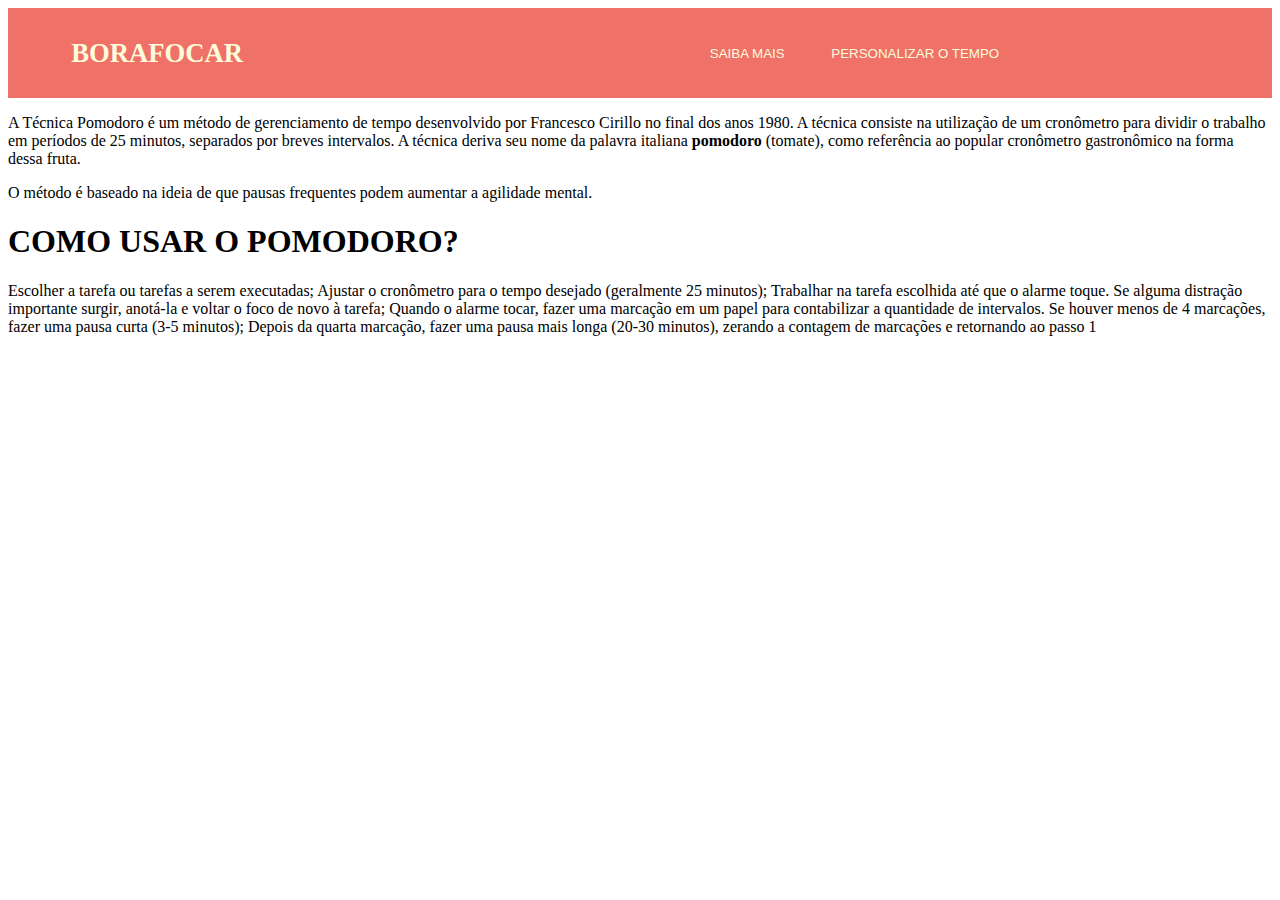
==== sobre.html @ 0cc93b8c "colocando a header na pagina sobre" ====
<!DOCTYPE html>
<html lang="pt-br">
<head>
    <meta charset="UTF-8">
    <meta http-equiv="X-UA-Compatible" content="IE=edge">
    <meta name="viewport" content="width=device-width, initial-scale=1.0">
    <link rel="stylesheet" href="css/estilo.css">
    <title>BORA FOCAR</title>
</head>
<body>
  <header id="cabecalho">
    BORAFOCAR
    <nav id="menu-principal">
        <h1>Menu Principal</h1>
        <button class="botao-menu-principal"> <a href="sobre.html">Saiba mais</a> </button>
        <button class="botao-menu-principal">Personalizar o Tempo</button>
    </nav>
</header>
  <p>A Técnica Pomodoro é um método de gerenciamento de tempo desenvolvido por Francesco Cirillo no final dos anos 1980. A técnica consiste na utilização de um cronômetro para dividir o trabalho em períodos de 25 minutos, separados por breves intervalos. A técnica deriva seu nome da palavra italiana <strong>pomodoro</strong> (tomate), como referência ao popular cronômetro gastronômico na forma dessa fruta. </p>
  
  <p>O método é baseado na ideia de que pausas frequentes podem aumentar a agilidade mental. </p>
  <h1> COMO USAR O POMODORO?</h1>
  <P>Escolher a tarefa ou tarefas a serem executadas;
    Ajustar o cronômetro para o tempo desejado (geralmente 25 minutos);
    Trabalhar na tarefa escolhida até que o alarme toque. Se alguma distração importante surgir, anotá-la e voltar o foco de novo à tarefa;
    Quando o alarme tocar, fazer uma marcação em um papel para contabilizar a quantidade de intervalos.
    Se houver menos de 4 marcações, fazer uma pausa curta (3-5 minutos);
    Depois da quarta marcação, fazer uma pausa mais longa (20-30 minutos), zerando a contagem de marcações e retornando ao passo 1</P>
</body>
</html>
---- css/estilo.css ----
@charset "UTF-8";
@import url('https://fonts.googleapis.com/css2?family=Lexend:wght@100;200;300;400;500;600;700;800;900&display=swap');


/* Paleta de cores
#0081A7 -azul
#00AFB9 - anil
#FDFCDC - amarelo claro
#FED9B7 - salmao claro
#F07167 - salmao forte*/

.container{
   background-color: #FFE3E0;
   margin: 0;
   display: flex;
   flex-direction: column;
   font-family: 'Lexend', Arial, sans-serif;
}

/* CSS DO CABECALHO */
#cabecalho{
   display: flex;
   flex-direction: row;
   padding-left: 5%;
   padding-right: 20%;
   height: 10vh;
   align-items: center;
   justify-content: space-between;
   background-color: #F07167;
   font-weight: 800;
   font-size: 20pt;
   color: #FDFCDC;
}

#cabecalho h1{
   display: none;
}


nav#menu-principal{
   height: 100%;
}
.botao-menu-principal{
   padding: 10px;
   height: 100%;
   background: transparent;
   color: #FDFCDC;
   text-transform: uppercase;
   border: none;
   margin-left: 10px;
   margin-right: 10px;
   cursor: pointer;
   transition: all .3s linear;
}

.botao-menu-principal a{
   text-decoration: none;
   color: #FDFCDC;
}

.botao-menu-principal a:hover{
   color: #F07167;
   background: #FDFCDC;
}

/* CSS DO MAIN BLOCO PRINCIPAL - ONDE SERÁ EXIBIDO O CONTEUDO */
#bloco-principal{
   display: flex;
   height: 90vh;
   background-color:#FED9B7;
   flex-direction: column;
   justify-content:space-between
}
#conteudo{
   display: flex;
   flex-direction: row;
   align-items: center;
}

.ciclos{
   display: flex;
   flex-direction: column;
}


/* CSS DO RODAPÉ */
#rodape{
   display: flex;
   flex-direction: row;
   align-items: center;
   padding-left: 5%;
   padding-right: 20%;
   justify-content: space-between;
   font-weight: 400;
}
#rodape p{
   background-color: #f0706765;
   padding: 5px 10px;
   border-radius: 15px;
   color: white;
   font-size: 10pt;
}

#rodape #icones-midias-sociais{
   background-color: #f0706765;
   padding: 5px 10px 1px 10px;
   border-radius: 15px;
   align-items: center;
}
#icones-midias-sociais a{
   margin-inline: 5px;
}
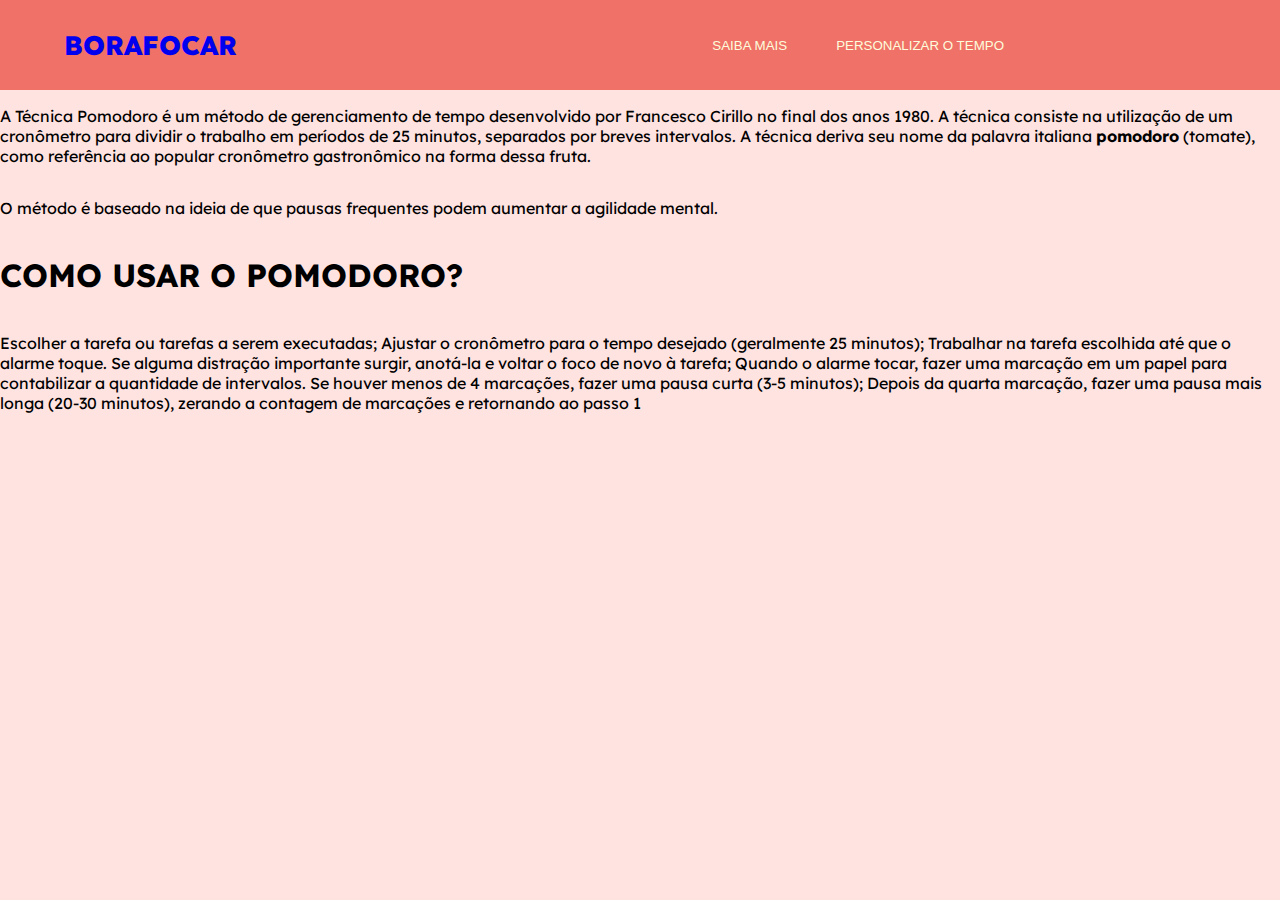
==== commit 0bcee86c: "ajeitando titulo para link" ====
--- a/sobre.html
+++ b/sobre.html
@@ -7,9 +7,9 @@
     <link rel="stylesheet" href="css/estilo.css">
     <title>BORA FOCAR</title>
 </head>
-<body>
+<body class="container">
   <header id="cabecalho">
-    BORAFOCAR
+    <a href="index.html" class="titulo">BORAFOCAR</a> 
     <nav id="menu-principal">
         <h1>Menu Principal</h1>
         <button class="botao-menu-principal"> <a href="sobre.html">Saiba mais</a> </button>
--- a/css/estilo.css
+++ b/css/estilo.css
@@ -31,7 +31,9 @@
    font-size: 20pt;
    color: #FDFCDC;
 }
-
+#cabecalho .titulo{
+   text-decoration: none;
+}
 #cabecalho h1{
    display: none;
 }
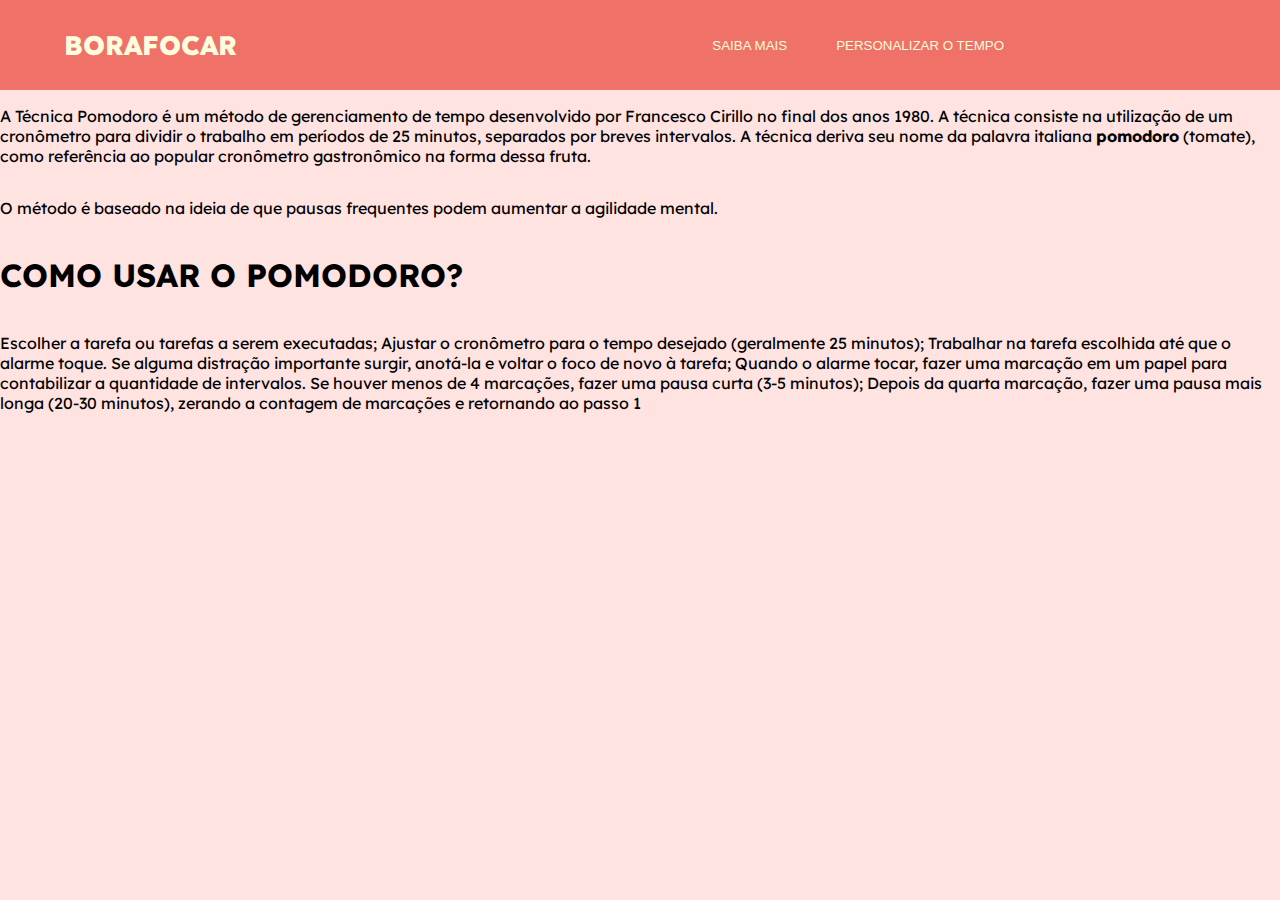
==== commit f956e362: "botão do menu principal" ====
--- a/sobre.html
+++ b/sobre.html
@@ -12,7 +12,7 @@
     <a href="index.html" class="titulo">BORAFOCAR</a> 
     <nav id="menu-principal">
         <h1>Menu Principal</h1>
-        <button class="botao-menu-principal"> <a href="sobre.html">Saiba mais</a> </button>
+        <a href="sobre.html"><button class="botao-menu-principal"> Saiba mais</button></a>
         <button class="botao-menu-principal">Personalizar o Tempo</button>
     </nav>
 </header>
--- a/css/estilo.css
+++ b/css/estilo.css
@@ -33,6 +33,7 @@
 }
 #cabecalho .titulo{
    text-decoration: none;
+   color: #FDFCDC;
 }
 #cabecalho h1{
    display: none;
@@ -55,12 +56,8 @@
    transition: all .3s linear;
 }
 
-.botao-menu-principal a{
-   text-decoration: none;
-   color: #FDFCDC;
-}
 
-.botao-menu-principal a:hover{
+.botao-menu-principal:hover{
    color: #F07167;
    background: #FDFCDC;
 }
@@ -76,12 +73,42 @@
 #conteudo{
    display: flex;
    flex-direction: row;
-   align-items: center;
+   padding: 10px 30px ;
+}
+
+#botao-iniciar-pausar{
+   background-color: #F07167;
+   cursor: pointer;
+}
+
+.pomodoro-container{
+   width:40%;
+   background-color:#fdfcdcbe;
+   border-radius: 30px;
 }
 
 .ciclos{
    display: flex;
    flex-direction: column;
+   padding-top: 30px;
+   width: 10%;
+}
+
+.ciclos p{
+   margin: 0;
+   color:#F07167;
+   font-size: 13px;
+}
+.botao-ciclo{
+   width: 50px;
+   height: 50px;
+   border-style:double;
+   border-color: #F07167;
+   border-radius: 7px;
+   color: #F07167;
+   font-size: 20px;
+   font-weight: bold;
+   text-align: center;
 }
 
 
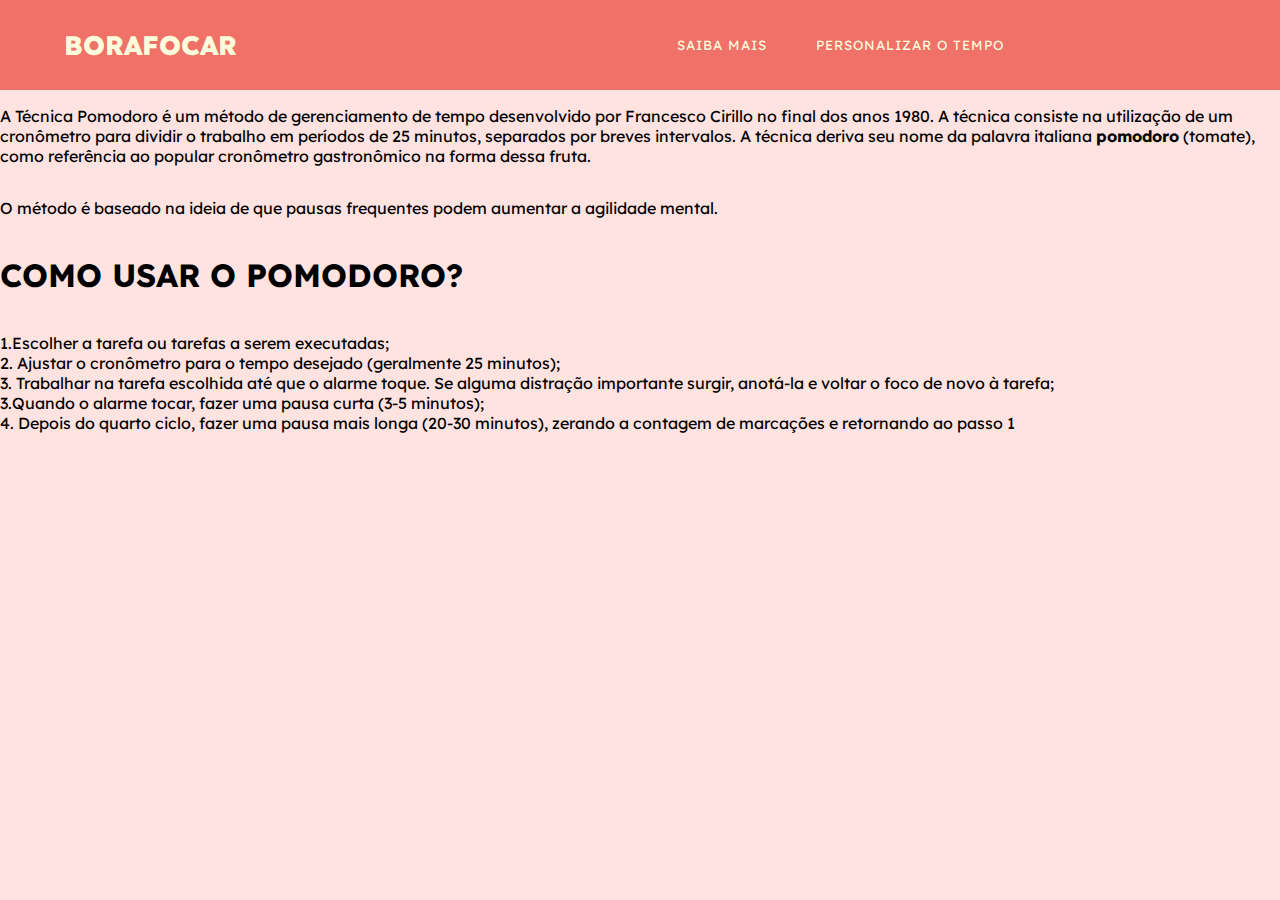
==== commit 04a7238f: "organizando a pagina sobre.html" ====
--- a/sobre.html
+++ b/sobre.html
@@ -20,11 +20,10 @@
   
   <p>O método é baseado na ideia de que pausas frequentes podem aumentar a agilidade mental. </p>
   <h1> COMO USAR O POMODORO?</h1>
-  <P>Escolher a tarefa ou tarefas a serem executadas;
-    Ajustar o cronômetro para o tempo desejado (geralmente 25 minutos);
-    Trabalhar na tarefa escolhida até que o alarme toque. Se alguma distração importante surgir, anotá-la e voltar o foco de novo à tarefa;
-    Quando o alarme tocar, fazer uma marcação em um papel para contabilizar a quantidade de intervalos.
-    Se houver menos de 4 marcações, fazer uma pausa curta (3-5 minutos);
-    Depois da quarta marcação, fazer uma pausa mais longa (20-30 minutos), zerando a contagem de marcações e retornando ao passo 1</P>
+  <p>1.Escolher a tarefa ou tarefas a serem executadas;<br>
+    2. Ajustar o cronômetro para o tempo desejado (geralmente 25 minutos);<br>
+    3. Trabalhar na tarefa escolhida até que o alarme toque. Se alguma distração importante surgir, anotá-la e voltar o foco de novo à tarefa;<br>
+    3.Quando o alarme tocar, fazer uma pausa curta (3-5 minutos); <br> 
+    4. Depois do quarto ciclo, fazer uma pausa mais longa (20-30 minutos), zerando a contagem de marcações e retornando ao passo 1</p>
 </body>
 </html>--- a/css/estilo.css
+++ b/css/estilo.css
@@ -43,12 +43,15 @@
 nav#menu-principal{
    height: 100%;
 }
+
 .botao-menu-principal{
    padding: 10px;
    height: 100%;
    background: transparent;
+   font-family: 'Lexend', Arial, sans-serif;
    color: #FDFCDC;
    text-transform: uppercase;
+   letter-spacing: 1px;
    border: none;
    margin-left: 10px;
    margin-right: 10px;
@@ -66,31 +69,76 @@
 #bloco-principal{
    display: flex;
    height: 90vh;
-   background-color:#FED9B7;
+   background-color:#FFE3E0;
    flex-direction: column;
    justify-content:space-between
 }
 #conteudo{
    display: flex;
    flex-direction: row;
-   padding: 10px 30px ;
+   padding: 2% 5% ;
+} 
+
+
+/* CSS DO BLOCO DO CRONOMETRO */
+
+.pomodoro-container{
+   width:30%;
+   background-color: #fdf6f5d2;
+   border-radius: 30px;
+   color: #F07167;
+   text-align: center;
+   display: flex;
+   flex-direction: column;
+   padding: 30px;
+}
+
+.pomodoro-container h1{
+   font-size: 25px;
+   margin: 0;
+}
+
+.pomodoro-container h2{
+   font-size: 80px;
+   margin: 50px 0px;
 }
 
 #botao-iniciar-pausar{
+   height: 15%;
+   border: none;
+   font-size: 1.5em;
+   text-transform: uppercase;
+   color: #FDFCDC;
+   letter-spacing: 1px;
+   font-family: 'Lexend',Arial, Helvetica, sans-serif;
    background-color: #F07167;
    cursor: pointer;
 }
-
-.pomodoro-container{
-   width:40%;
-   background-color:#fdfcdcbe;
-   border-radius: 30px;
+#botoes-avancar-zerar{
+   height: 10%;
+   margin-top: 2%;
+   display: flex;
+   flex-direction: row;
+   align-items: center;
+   justify-content: space-between;
+}
+#botao-avancar, #botao-zerar{
+   height: 100%;
+   width: 40%;
+   border: none;
+   font-family: 'Lexend',Arial, Helvetica, sans-serif;
+   color: #F07167;
+   text-transform: uppercase;
+   background-color: #FFE3E0;
+   cursor: pointer;
 }
 
+
+/* CSS DOS BOTÕES QUE MARCAM O CICLO */
 .ciclos{
    display: flex;
    flex-direction: column;
-   padding-top: 30px;
+   padding-top: 20px;
    width: 10%;
 }
 
@@ -103,13 +151,14 @@
    width: 50px;
    height: 50px;
    border-style:double;
-   border-color: #F07167;
-   border-radius: 7px;
+   border:none;
    color: #F07167;
+   background-color: #fdf6f5d2;
    font-size: 20px;
    font-weight: bold;
    text-align: center;
 }
+
 
 
 /* CSS DO RODAPÉ */
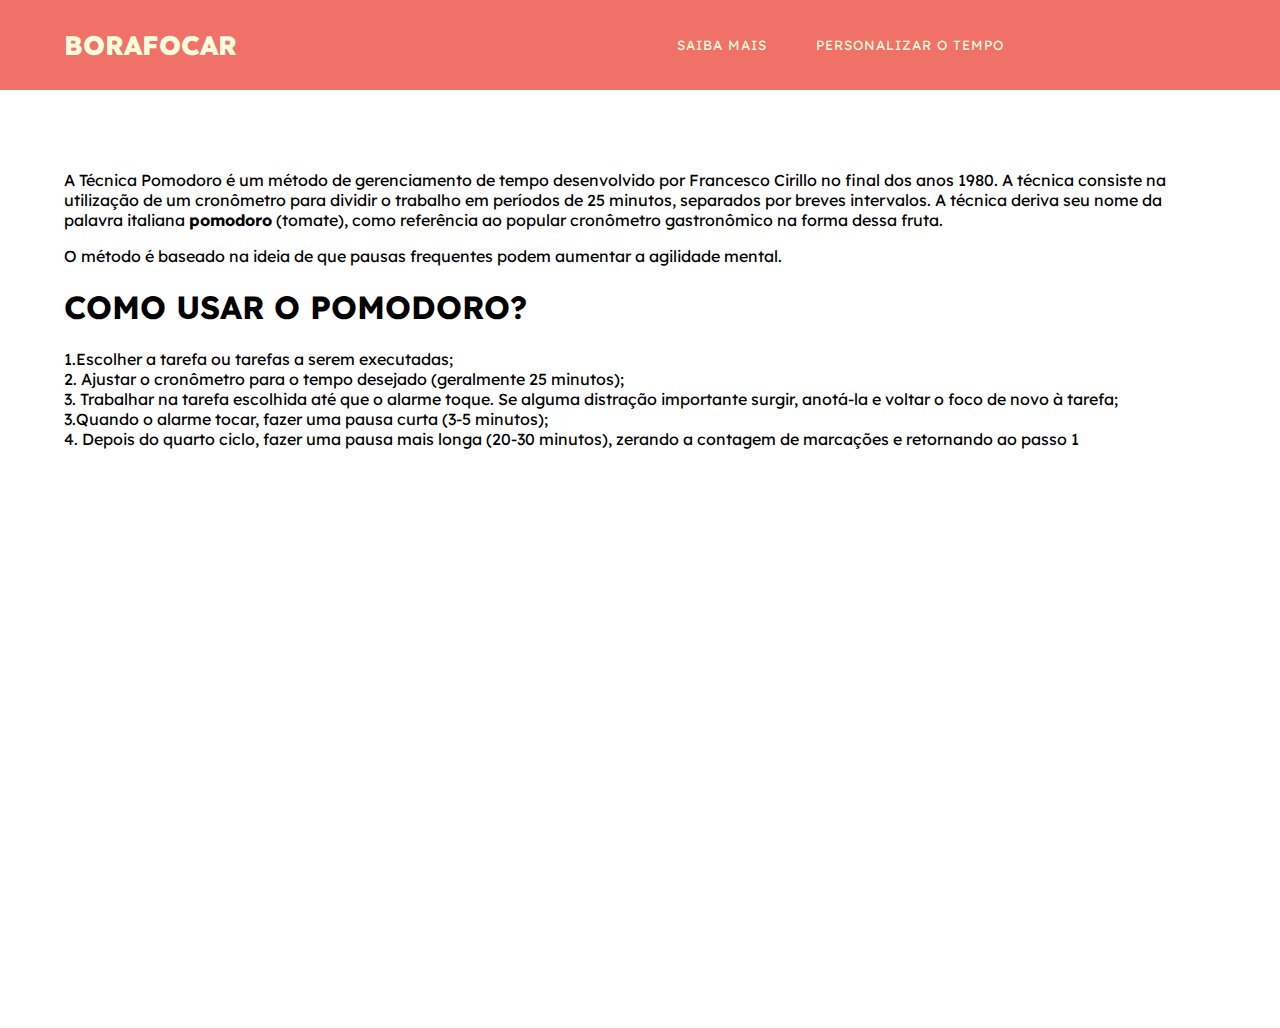
==== commit 0c5508a6: "css da pagina sobre" ====
--- a/sobre.html
+++ b/sobre.html
@@ -16,14 +16,16 @@
         <button class="botao-menu-principal">Personalizar o Tempo</button>
     </nav>
 </header>
-  <p>A Técnica Pomodoro é um método de gerenciamento de tempo desenvolvido por Francesco Cirillo no final dos anos 1980. A técnica consiste na utilização de um cronômetro para dividir o trabalho em períodos de 25 minutos, separados por breves intervalos. A técnica deriva seu nome da palavra italiana <strong>pomodoro</strong> (tomate), como referência ao popular cronômetro gastronômico na forma dessa fruta. </p>
-  
-  <p>O método é baseado na ideia de que pausas frequentes podem aumentar a agilidade mental. </p>
-  <h1> COMO USAR O POMODORO?</h1>
-  <p>1.Escolher a tarefa ou tarefas a serem executadas;<br>
-    2. Ajustar o cronômetro para o tempo desejado (geralmente 25 minutos);<br>
-    3. Trabalhar na tarefa escolhida até que o alarme toque. Se alguma distração importante surgir, anotá-la e voltar o foco de novo à tarefa;<br>
-    3.Quando o alarme tocar, fazer uma pausa curta (3-5 minutos); <br> 
-    4. Depois do quarto ciclo, fazer uma pausa mais longa (20-30 minutos), zerando a contagem de marcações e retornando ao passo 1</p>
+  <section id="fundo-sobre">
+    <p>A Técnica Pomodoro é um método de gerenciamento de tempo desenvolvido por Francesco Cirillo no final dos anos 1980. A técnica consiste na utilização de um cronômetro para dividir o trabalho em períodos de 25 minutos, separados por breves intervalos. A técnica deriva seu nome da palavra italiana <strong>pomodoro</strong> (tomate), como referência ao popular cronômetro gastronômico na forma dessa fruta. </p>
+    
+    <p>O método é baseado na ideia de que pausas frequentes podem aumentar a agilidade mental. </p>
+    <h1> COMO USAR O POMODORO?</h1>
+    <p>1.Escolher a tarefa ou tarefas a serem executadas;<br>
+      2. Ajustar o cronômetro para o tempo desejado (geralmente 25 minutos);<br>
+      3. Trabalhar na tarefa escolhida até que o alarme toque. Se alguma distração importante surgir, anotá-la e voltar o foco de novo à tarefa;<br>
+      3.Quando o alarme tocar, fazer uma pausa curta (3-5 minutos); <br>
+      4. Depois do quarto ciclo, fazer uma pausa mais longa (20-30 minutos), zerando a contagem de marcações e retornando ao passo 1</p>
+  </section>
 </body>
 </html>--- a/css/estilo.css
+++ b/css/estilo.css
@@ -187,4 +187,12 @@
 }
 #icones-midias-sociais a{
    margin-inline: 5px;
+}
+
+/* CSS DA PAGINA SOBRE.HTML*/
+
+#fundo-sobre{
+   height: 90vh;
+   background-color: white;
+   padding: 5%;
 }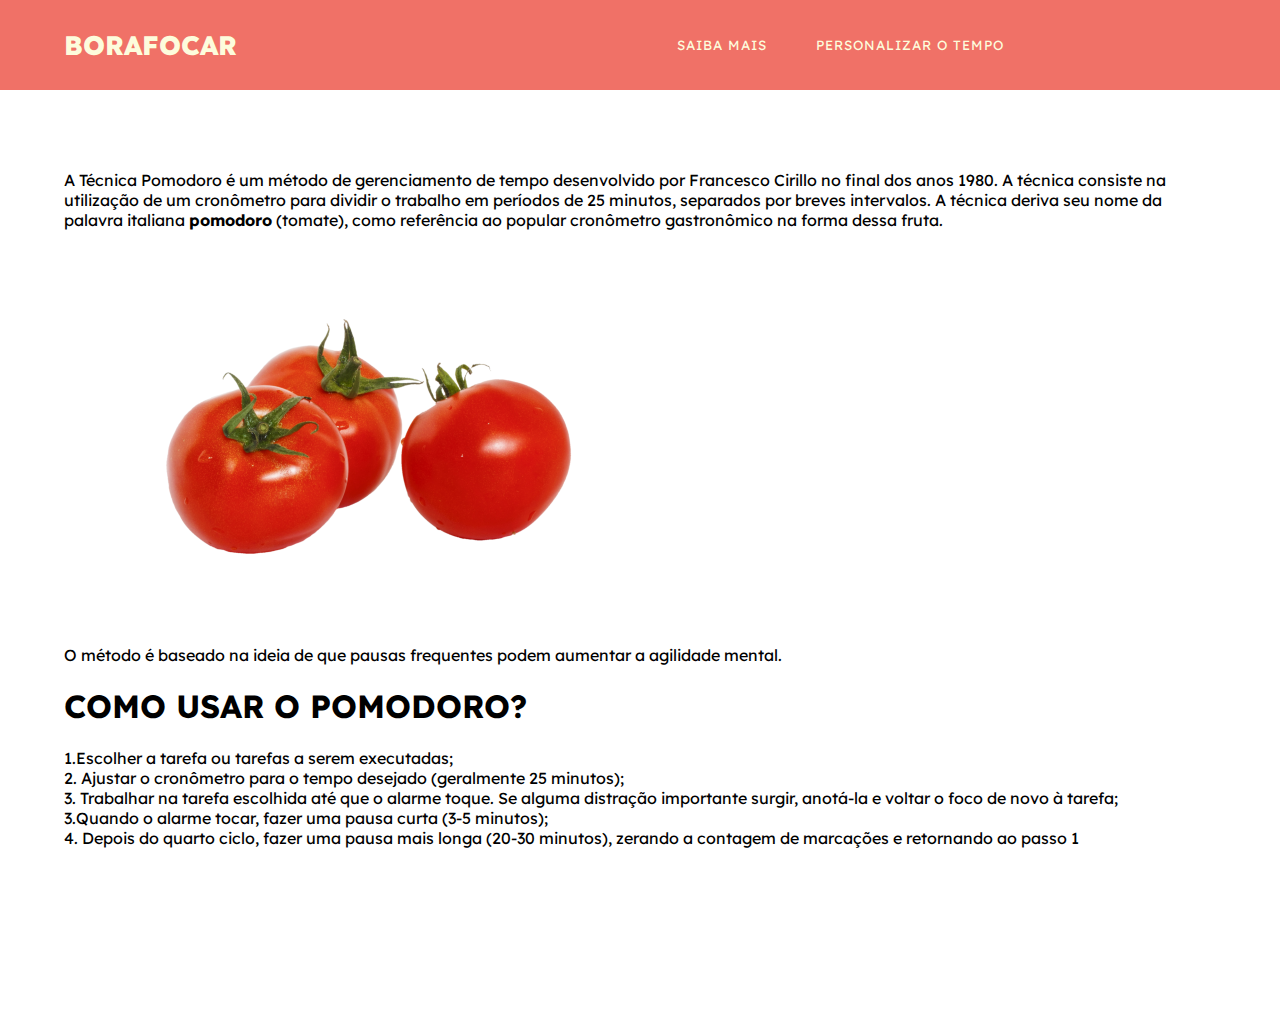
==== commit f023589c: "TENTADO ZERAR O CRONOMETRO" ====
--- a/sobre.html
+++ b/sobre.html
@@ -17,8 +17,8 @@
     </nav>
 </header>
   <section id="fundo-sobre">
-    <p>A Técnica Pomodoro é um método de gerenciamento de tempo desenvolvido por Francesco Cirillo no final dos anos 1980. A técnica consiste na utilização de um cronômetro para dividir o trabalho em períodos de 25 minutos, separados por breves intervalos. A técnica deriva seu nome da palavra italiana <strong>pomodoro</strong> (tomate), como referência ao popular cronômetro gastronômico na forma dessa fruta. </p>
-    
+    <p id="texto-sobre-tecnica">A Técnica Pomodoro é um método de gerenciamento de tempo desenvolvido por Francesco Cirillo no final dos anos 1980. A técnica consiste na utilização de um cronômetro para dividir o trabalho em períodos de 25 minutos, separados por breves intervalos. A técnica deriva seu nome da palavra italiana <strong>pomodoro</strong> (tomate), como referência ao popular cronômetro gastronômico na forma dessa fruta. </p>
+    <img src="images/tomates-615.png" alt="tomates">
     <p>O método é baseado na ideia de que pausas frequentes podem aumentar a agilidade mental. </p>
     <h1> COMO USAR O POMODORO?</h1>
     <p>1.Escolher a tarefa ou tarefas a serem executadas;<br>
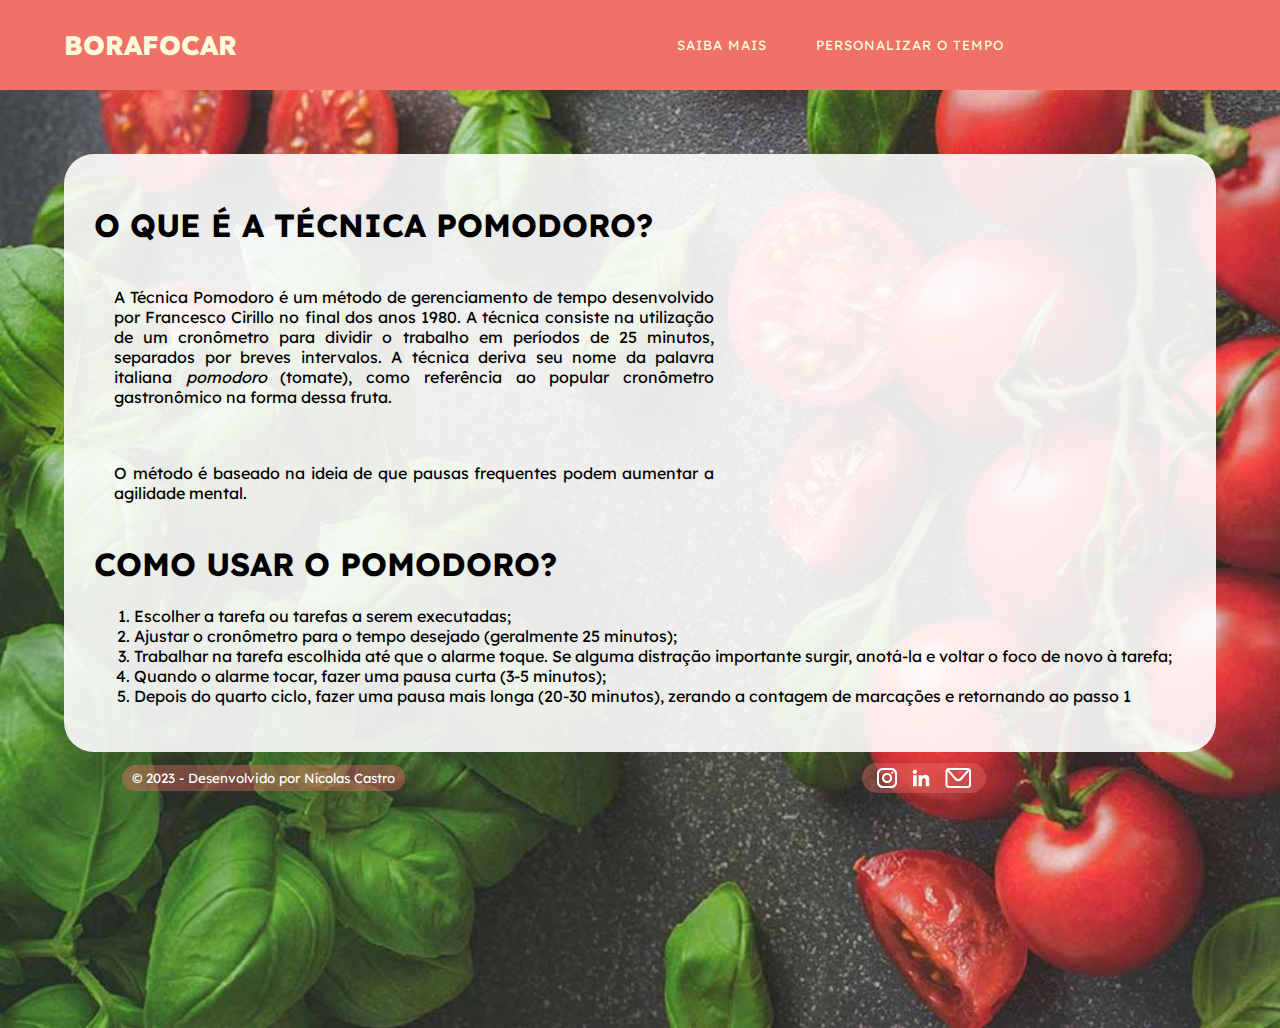
==== commit 8166d080: "ajeitando o css da pagina sobre" ====
--- a/sobre.html
+++ b/sobre.html
@@ -17,15 +17,28 @@
     </nav>
 </header>
   <section id="fundo-sobre">
-    <p id="texto-sobre-tecnica">A Técnica Pomodoro é um método de gerenciamento de tempo desenvolvido por Francesco Cirillo no final dos anos 1980. A técnica consiste na utilização de um cronômetro para dividir o trabalho em períodos de 25 minutos, separados por breves intervalos. A técnica deriva seu nome da palavra italiana <strong>pomodoro</strong> (tomate), como referência ao popular cronômetro gastronômico na forma dessa fruta. </p>
-    <img src="images/tomates-615.png" alt="tomates">
-    <p>O método é baseado na ideia de que pausas frequentes podem aumentar a agilidade mental. </p>
-    <h1> COMO USAR O POMODORO?</h1>
-    <p>1.Escolher a tarefa ou tarefas a serem executadas;<br>
-      2. Ajustar o cronômetro para o tempo desejado (geralmente 25 minutos);<br>
-      3. Trabalhar na tarefa escolhida até que o alarme toque. Se alguma distração importante surgir, anotá-la e voltar o foco de novo à tarefa;<br>
-      3.Quando o alarme tocar, fazer uma pausa curta (3-5 minutos); <br>
-      4. Depois do quarto ciclo, fazer uma pausa mais longa (20-30 minutos), zerando a contagem de marcações e retornando ao passo 1</p>
+    <article id="texto-sobre-tecnica">
+      <h1> O QUE É A TÉCNICA POMODORO?</h1>
+      <p>A Técnica Pomodoro é um método de gerenciamento de tempo desenvolvido por Francesco Cirillo no final dos anos 1980. A técnica consiste na utilização de um cronômetro para dividir o trabalho em períodos de 25 minutos, separados por breves intervalos. A técnica deriva seu nome da palavra italiana <em>pomodoro</em> (tomate), como referência ao popular cronômetro gastronômico na forma dessa fruta. </p>
+      <p>O método é baseado na ideia de que pausas frequentes podem aumentar a agilidade mental. </p>
+      <h1> COMO USAR O POMODORO?</h1>
+            <ol>
+              <li>Escolher a tarefa ou tarefas a serem executadas;</li>
+              <li>Ajustar o cronômetro para o tempo desejado (geralmente 25 minutos);</li>
+              <li>Trabalhar na tarefa escolhida até que o alarme toque. Se alguma distração importante surgir, anotá-la e voltar o foco de novo à tarefa;</li>
+              <li>Quando o alarme tocar, fazer uma pausa curta (3-5 minutos);</li> 
+              <li>Depois do quarto ciclo, fazer uma pausa mais longa (20-30 minutos), zerando a contagem de marcações e retornando ao passo 1</li>
+            </ol>
+    </article>
+    <footer id="rodape">
+      <p>© 2023 - Desenvolvido por Nícolas Castro </p>
+      <div id="icones-midias-sociais">
+      <a href="https://www.instagram.com/eunicolascastro/" rel="external" target="_blank" class="icones-media"><img src="images/log-instagram-20.png" alt="instagram"></a>
+      <a href="https://www.linkedin.com/in/nicolas-de-castro-alves-39940b97/" rel="external" target="_blank" class="icones-media"><img src="images/log-linkedin-20-02.png" alt="linkedin"></a>
+      <a href="mailto:nicolas.c.alves@gmail.com?subject=Contato" class="icones-media"><img src="images/log-mail-20.png" alt="mail"></a>
+      </div>
+  </footer>
   </section>
+
 </body>
 </html>--- a/css/estilo.css
+++ b/css/estilo.css
@@ -147,7 +147,8 @@
    color:#F07167;
    font-size: 13px;
 }
-.botao-ciclo{
+
+#botao-ciclo1,.botao-ciclo2,.botao-ciclo3,.botao-ciclo4{
    width: 50px;
    height: 50px;
    border-style:double;
@@ -157,8 +158,13 @@
    font-size: 20px;
    font-weight: bold;
    text-align: center;
-}
-
+   transition: all .3s linear;
+}
+
+.botao-ciclo-atual{
+   background-color: #F07167 !important;
+   color: #FDFCDC !important;
+}
 
 
 /* CSS DO RODAPÉ */
@@ -193,6 +199,20 @@
 
 #fundo-sobre{
    height: 90vh;
-   background-color: white;
+   background-image: url('../images/tomate-fundo-1000.jpg');
+   background-repeat: no-repeat;
+   background-size: cover;
    padding: 5%;
-}+}
+
+#texto-sobre-tecnica{
+   background-color: rgba(255, 255, 255, 0.897);
+   padding: 30px;
+   border-radius: 30px;
+}
+
+#texto-sobre-tecnica > p{
+   padding: 20px;
+   width: 600px;
+   text-align: justify;
+}
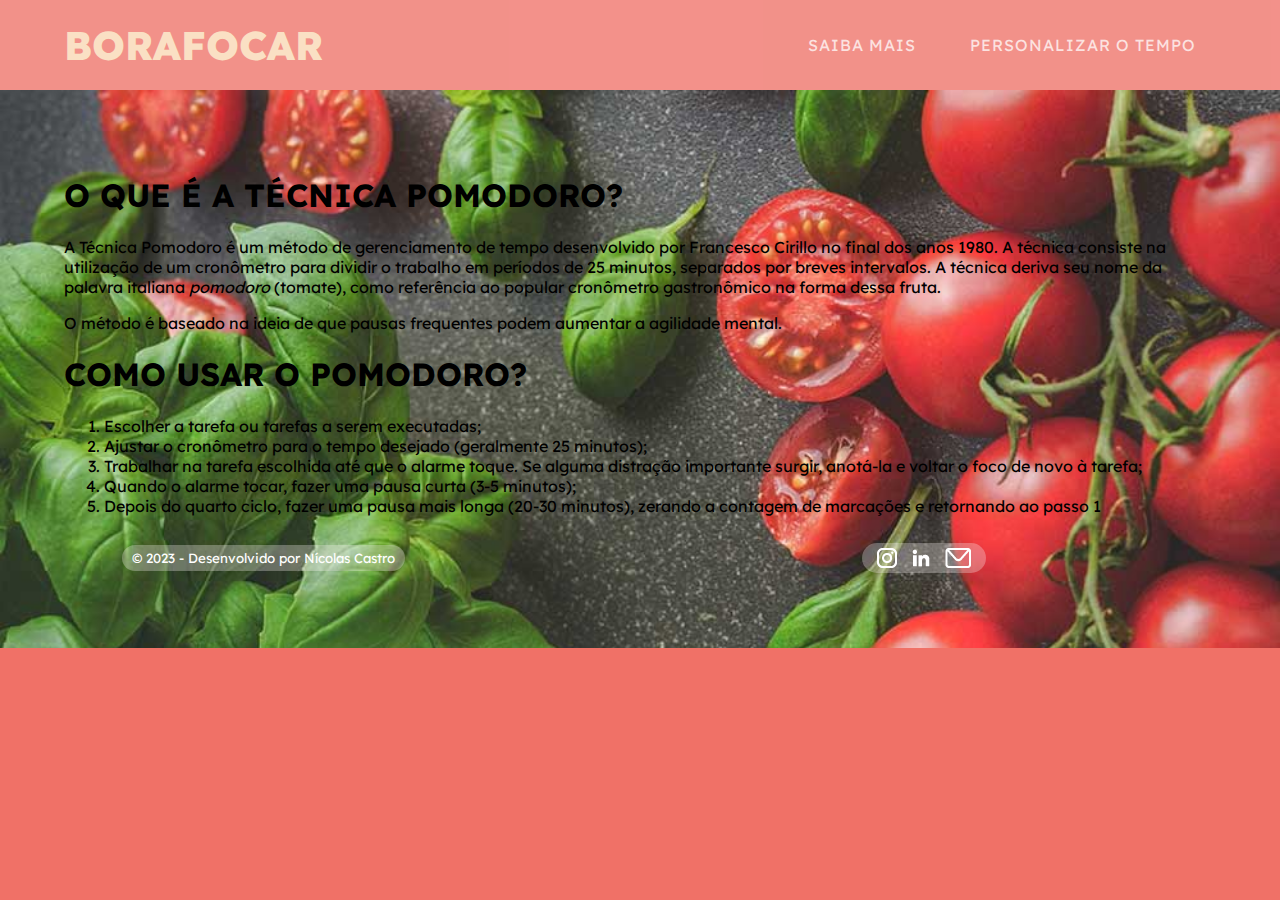
==== commit fa168986: "update css saiba mais" ====
--- a/sobre.html
+++ b/sobre.html
@@ -33,6 +33,7 @@
     <footer id="rodape">
       <p>© 2023 - Desenvolvido por Nícolas Castro </p>
       <div id="icones-midias-sociais">
+      <!-- trocar instagram por github-->
       <a href="https://www.instagram.com/eunicolascastro/" rel="external" target="_blank" class="icones-media"><img src="images/log-instagram-20.png" alt="instagram"></a>
       <a href="https://www.linkedin.com/in/nicolas-de-castro-alves-39940b97/" rel="external" target="_blank" class="icones-media"><img src="images/log-linkedin-20-02.png" alt="linkedin"></a>
       <a href="mailto:nicolas.c.alves@gmail.com?subject=Contato" class="icones-media"><img src="images/log-mail-20.png" alt="mail"></a>
--- a/css/estilo.css
+++ b/css/estilo.css
@@ -2,38 +2,50 @@
 @import url('https://fonts.googleapis.com/css2?family=Lexend:wght@100;200;300;400;500;600;700;800;900&display=swap');
 
 
-/* Paleta de cores
-#0081A7 -azul
-#00AFB9 - anil
-#FDFCDC - amarelo claro
-#FED9B7 - salmao claro
-#F07167 - salmao forte*/
+/* Paleta de cores */
+
+:root{
+   --azul:#0081A7;
+   --anil:#00AFB9;
+   --amarelo-claro:#FDFCDC;
+   --salmao-claro:#FED9B7;
+   --salmao-forte:#F07167;
+   --branco: #fff;
+   --fundotransparente: rgba(253, 246, 245, 0.3);   
+
+}
+
 
 .container{
-   background-color: #FFE3E0;
-   margin: 0;
+   background-color: var(--salmao-forte);
+   margin: 0 auto;
+  overflow: hidden;
    display: flex;
    flex-direction: column;
    font-family: 'Lexend', Arial, sans-serif;
+   
+}
+
+#bloco-container{
+   justify-content: center;
 }
 
 /* CSS DO CABECALHO */
 #cabecalho{
    display: flex;
    flex-direction: row;
-   padding-left: 5%;
-   padding-right: 20%;
+   padding: 0 5%;
    height: 10vh;
    align-items: center;
    justify-content: space-between;
-   background-color: #F07167;
+   background-color: var(--fundotransparente);
+   opacity: 80%;
    font-weight: 800;
-   font-size: 20pt;
-   color: #FDFCDC;
+   font-size: 2.5rem;
 }
 #cabecalho .titulo{
    text-decoration: none;
-   color: #FDFCDC;
+   color: var(--amarelo-claro);
 }
 #cabecalho h1{
    display: none;
@@ -49,7 +61,8 @@
    height: 100%;
    background: transparent;
    font-family: 'Lexend', Arial, sans-serif;
-   color: #FDFCDC;
+   font-size: 1rem;
+   color: var(--branco);
    text-transform: uppercase;
    letter-spacing: 1px;
    border: none;
@@ -62,21 +75,26 @@
 
 .botao-menu-principal:hover{
    color: #F07167;
-   background: #FDFCDC;
+   background: var(--amarelo-claro);
 }
 
 /* CSS DO MAIN BLOCO PRINCIPAL - ONDE SERÁ EXIBIDO O CONTEUDO */
 #bloco-principal{
    display: flex;
    height: 90vh;
-   background-color:#FFE3E0;
-   flex-direction: column;
-   justify-content:space-between
-}
+   flex-direction: column;
+   justify-content:space-between;
+   transition: all .3s linear;
+}
+
+
 #conteudo{
    display: flex;
    flex-direction: row;
-   padding: 2% 5% ;
+   justify-content: center;
+   transform: translate(5%,0);
+   padding: 2% 2% ;
+
 } 
 
 
@@ -84,52 +102,68 @@
 
 .pomodoro-container{
    width:30%;
-   background-color: #fdf6f5d2;
+   background-color: var(--fundotransparente);
    border-radius: 30px;
-   color: #F07167;
+   color: var(--branco);
    text-align: center;
    display: flex;
    flex-direction: column;
    padding: 30px;
 }
 
-.pomodoro-container h1{
-   font-size: 25px;
+#nome-da-tarefa{
+   background-color: transparent;
+   border: none;
+   font-size: 2rem;
+   color: var(--branco);
    margin: 0;
+   text-align: center;
+}
+
+#nome-da-tarefa::-webkit-input-placeholder{
+   color: var(--branco);
 }
 
 .pomodoro-container h2{
-   font-size: 80px;
+   font-size: 100px;
    margin: 50px 0px;
 }
 
+
 #botao-iniciar-pausar{
-   height: 15%;
-   border: none;
-   font-size: 1.5em;
+   height: 30%;
+   border: none;
+   border-radius: 10px;
+   font-size: 2em;
    text-transform: uppercase;
-   color: #FDFCDC;
+   color: var(--salmao-forte); /* Aqui é alterado o CSS do botao iniciar */
    letter-spacing: 1px;
    font-family: 'Lexend',Arial, Helvetica, sans-serif;
-   background-color: #F07167;
+   background-color: var(--branco);
    cursor: pointer;
 }
+
 #botoes-avancar-zerar{
-   height: 10%;
-   margin-top: 2%;
+   height: 70px;
+   margin-top: 5%;
    display: flex;
    flex-direction: row;
    align-items: center;
    justify-content: space-between;
-}
+   
+}
+
 #botao-avancar, #botao-zerar{
+   display: block;
    height: 100%;
    width: 40%;
    border: none;
+   border-radius: 7px;
    font-family: 'Lexend',Arial, Helvetica, sans-serif;
-   color: #F07167;
+   font-size: 1em;
+   color: var(--salmao-forte); /* Aqui é alterado o CSS dos botoes avancar e zerar */
    text-transform: uppercase;
-   background-color: #FFE3E0;
+   background-color: var(--branco);
    cursor: pointer;
 }
 
@@ -144,27 +178,23 @@
 
 .ciclos p{
    margin: 0;
-   color:#F07167;
+   color: var(--branco);
    font-size: 13px;
 }
 
-#botao-ciclo1,.botao-ciclo2,.botao-ciclo3,.botao-ciclo4{
+.botao-ciclo{
    width: 50px;
    height: 50px;
    border-style:double;
    border:none;
-   color: #F07167;
-   background-color: #fdf6f5d2;
+   color: var(--branco);
+   background-color: var(--fundotransparente);
    font-size: 20px;
    font-weight: bold;
    text-align: center;
    transition: all .3s linear;
 }
 
-.botao-ciclo-atual{
-   background-color: #F07167 !important;
-   color: #FDFCDC !important;
-}
 
 
 /* CSS DO RODAPÉ */
@@ -178,15 +208,15 @@
    font-weight: 400;
 }
 #rodape p{
-   background-color: #f0706765;
+   background-color: var(--fundotransparente);
    padding: 5px 10px;
    border-radius: 15px;
-   color: white;
+   color: var(--branco);
    font-size: 10pt;
 }
 
 #rodape #icones-midias-sociais{
-   background-color: #f0706765;
+   background-color: var(--fundotransparente);
    padding: 5px 10px 1px 10px;
    border-radius: 15px;
    align-items: center;
@@ -198,21 +228,41 @@
 /* CSS DA PAGINA SOBRE.HTML*/
 
 #fundo-sobre{
-   height: 90vh;
+
    background-image: url('../images/tomate-fundo-1000.jpg');
-   background-repeat: no-repeat;
-   background-size: cover;
+   background-repeat:no-repeat;
+   background-size:cover;
    padding: 5%;
+   overflow-y: hidden;
 }
 
 #texto-sobre-tecnica{
-   background-color: rgba(255, 255, 255, 0.897);
-   padding: 30px;
+   width: 100%;
+}
+
+
+/* CSS da Div SAIBA MAIS */
+
+#saiba-mais{
+   display: flex;
+   position: absolute;
+   height: 460px;
+   width: 580px;
+   background-color: var(--amarelo-claro);
    border-radius: 30px;
-}
-
-#texto-sobre-tecnica > p{
+   z-index: 10;
+   top: calc(100vh/2);
+   left: calc(100vw/2);
+   transform: translate(-50%,-50%);
    padding: 20px;
-   width: 600px;
-   text-align: justify;
-}
+   flex-direction: row-reverse;
+   justify-content: flex-end;
+}
+
+#saiba-mais input{
+   height: 20px;
+}
+
+#saiba-mais article{
+   font-size: 10px;
+}
